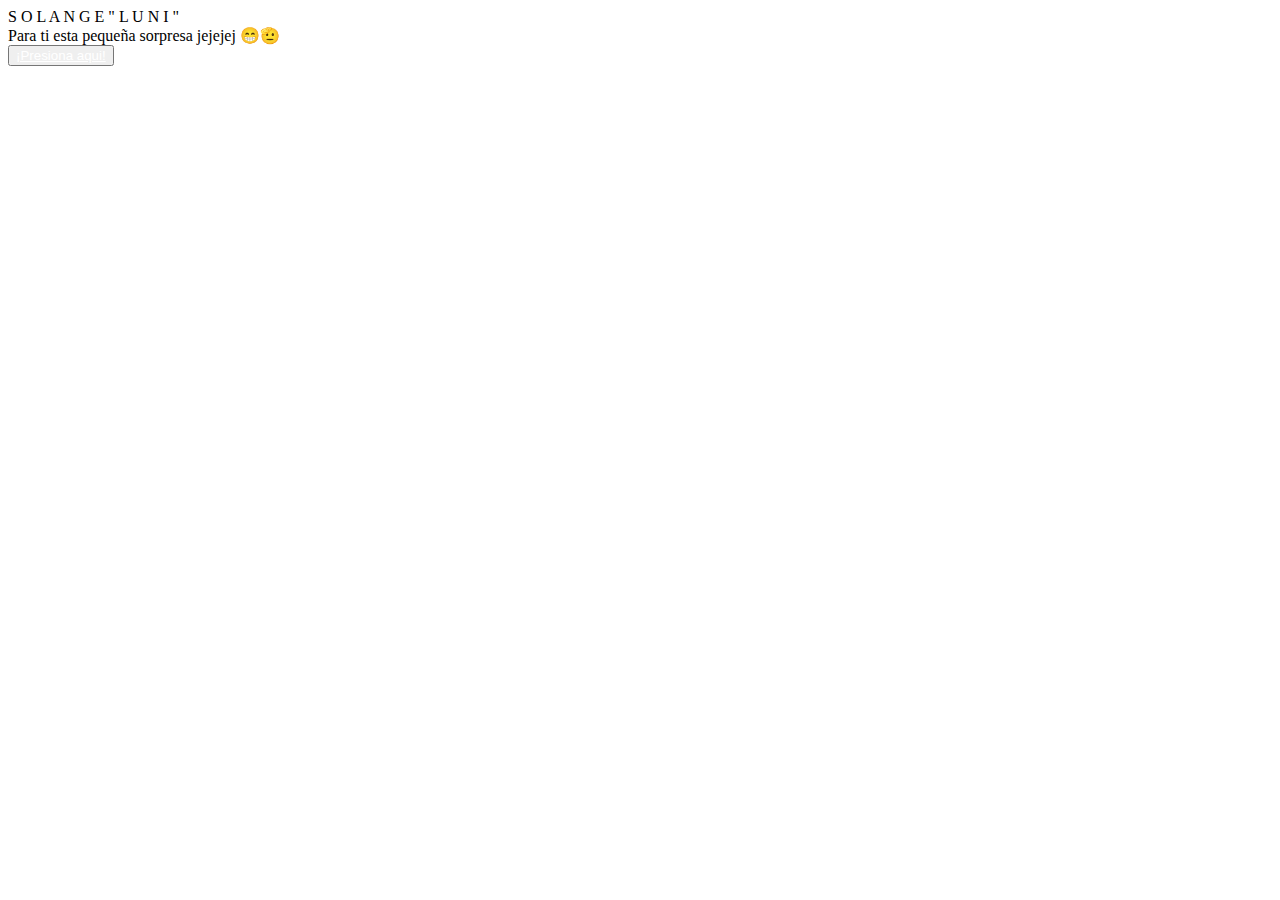
==== index.html @ 5e5a9d68 "Create index.html" ====
<!DOCTYPE html>
<html lang="es">

<head>
    <meta charset="UTF-8">
    <meta http-equiv="X-UA-Compatible" content="IE=edge">
    <meta name="viewport" content="width=device-width, initial-scale=1.0">
    <link rel="stylesheet" href="css/style.css">
    <link rel="icon" href="img/flowers.png" type="image/x-icon">
    <title>Flowers</title>
</head>

<body>
    <div class="greetings">
        <span>S</span>
        <span>O</span>
        <span>L</span>
        <span>A</span>
        <span>N</span>
        <span>G</span>
        <span>E</span>
        <span>"</span>
        <span>L</span>
        <span>U</span>
        <span>N</span>
        <span>I</span>
        <span>"</span>
    </div>
        
    <div class="description">
        <span>Para ti esta pequeña sorpresa jejejej 😁🫡</span>
    </div>
    <div class="button">
        <button class="botones">
            <a href="flower.html" style="color: #fff;">¡Presiona aqui!</a>
        </button>
    </div>
</body>

</html>
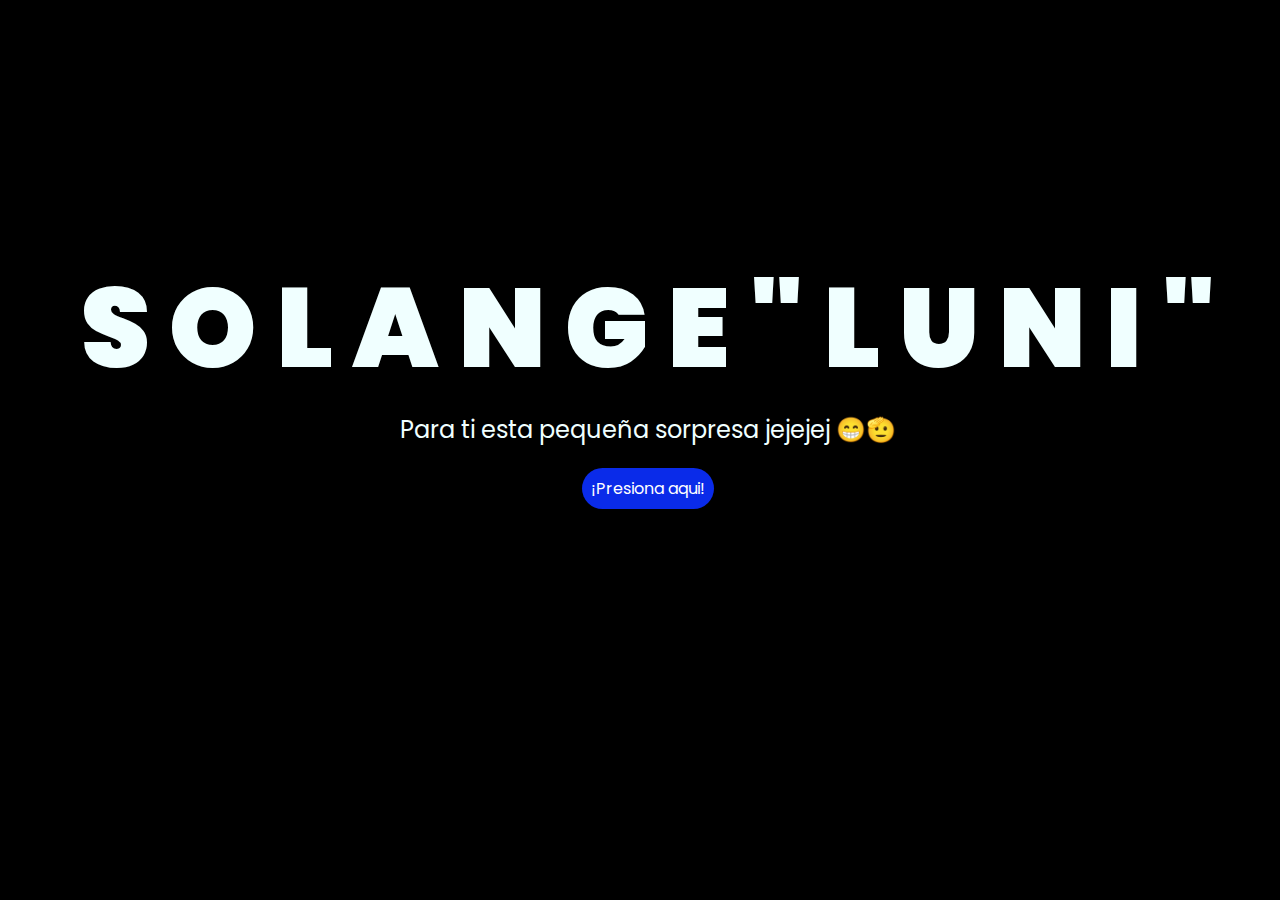
==== commit ae28c9ef: "Rename main.html to index.html" ====
--- a/index.html
+++ b/index.html
@@ -5,8 +5,8 @@
     <meta charset="UTF-8">
     <meta http-equiv="X-UA-Compatible" content="IE=edge">
     <meta name="viewport" content="width=device-width, initial-scale=1.0">
-    <link rel="stylesheet" href="css/style.css">
-    <link rel="icon" href="img/flowers.png" type="image/x-icon">
+    <link rel="stylesheet" href="style.css">
+    <link rel="icon" href="flowers.png" type="image/x-icon">
     <title>Flowers</title>
 </head>
 
--- a/style.css
+++ b/style.css
@@ -0,0 +1,97 @@
+@import url('https://fonts.googleapis.com/css2?family=Poppins:ital,wght@0,500;1,900&display=swap');
+*{
+    font-family: 'Poppins',cursive;
+}
+body{
+    color: azure;
+    width: 100%;
+    height: 82vh;
+    display: flex;
+    flex-direction: column;
+    align-items: center;
+    justify-content: center;
+    background-color: black;
+    /* padding-top: -30; */
+}
+
+.botones{
+    padding: 9px;
+    border-radius: 80px;
+    background-color: transparent;
+    border: none;
+}
+
+.botones a{
+    background-color: #0a2be9;
+    padding: 9px;
+    border-radius: 80px;
+    -webkit-border-radius: 80px;
+    -moz-border-radius: 80px;
+    -ms-border-radius: 80px;
+    -o-border-radius: 80px;
+
+}
+
+.botones a:focus{
+    background-color: rgb(50, 194, 194);
+}
+
+.greetings{
+    font-size: 7rem;
+    font-weight: 900;
+}
+.greetings > span{
+    animation: glow 2.5s ease-in-out infinite;
+}
+@keyframes glow{
+    0%, 100%{
+        color: #fff;
+        text-shadow: 0 0 12px #39c6d6, 0 0 50px #39c6d6, 0 0 100px #39c6d6;
+    }
+    10%, 90%{
+        color: #111;
+        text-shadow: none;
+    }
+}
+.greetings > span:nth-child(2){
+    animation-delay: .2s ;
+}
+.greetings > span:nth-child(3){
+    animation-delay: .4s ;
+}
+.greetings > span:nth-child(4){
+    animation-delay: .6s;
+}
+.greetings > span:nth-child(5){
+    animation-delay: .8s;
+}
+.greetings > span:nth-child(6){
+    animation-delay: 1s;
+}
+
+.description{
+    font-size: 1.5rem;
+    margin-bottom: 20px;
+}
+
+.button a{
+    text-decoration: none;
+    font-size: 1rem;
+    color: #111;
+}
+
+@media screen and (max-width:574px){
+    .greetings{
+        display: block;
+        font-size: 4rem;
+        font-weight: 800;
+        text-align: center;
+    }
+    .description{
+        font-size: 2rem;
+    }
+    
+    .button a{
+        font-size: 1rem;
+    }
+}
